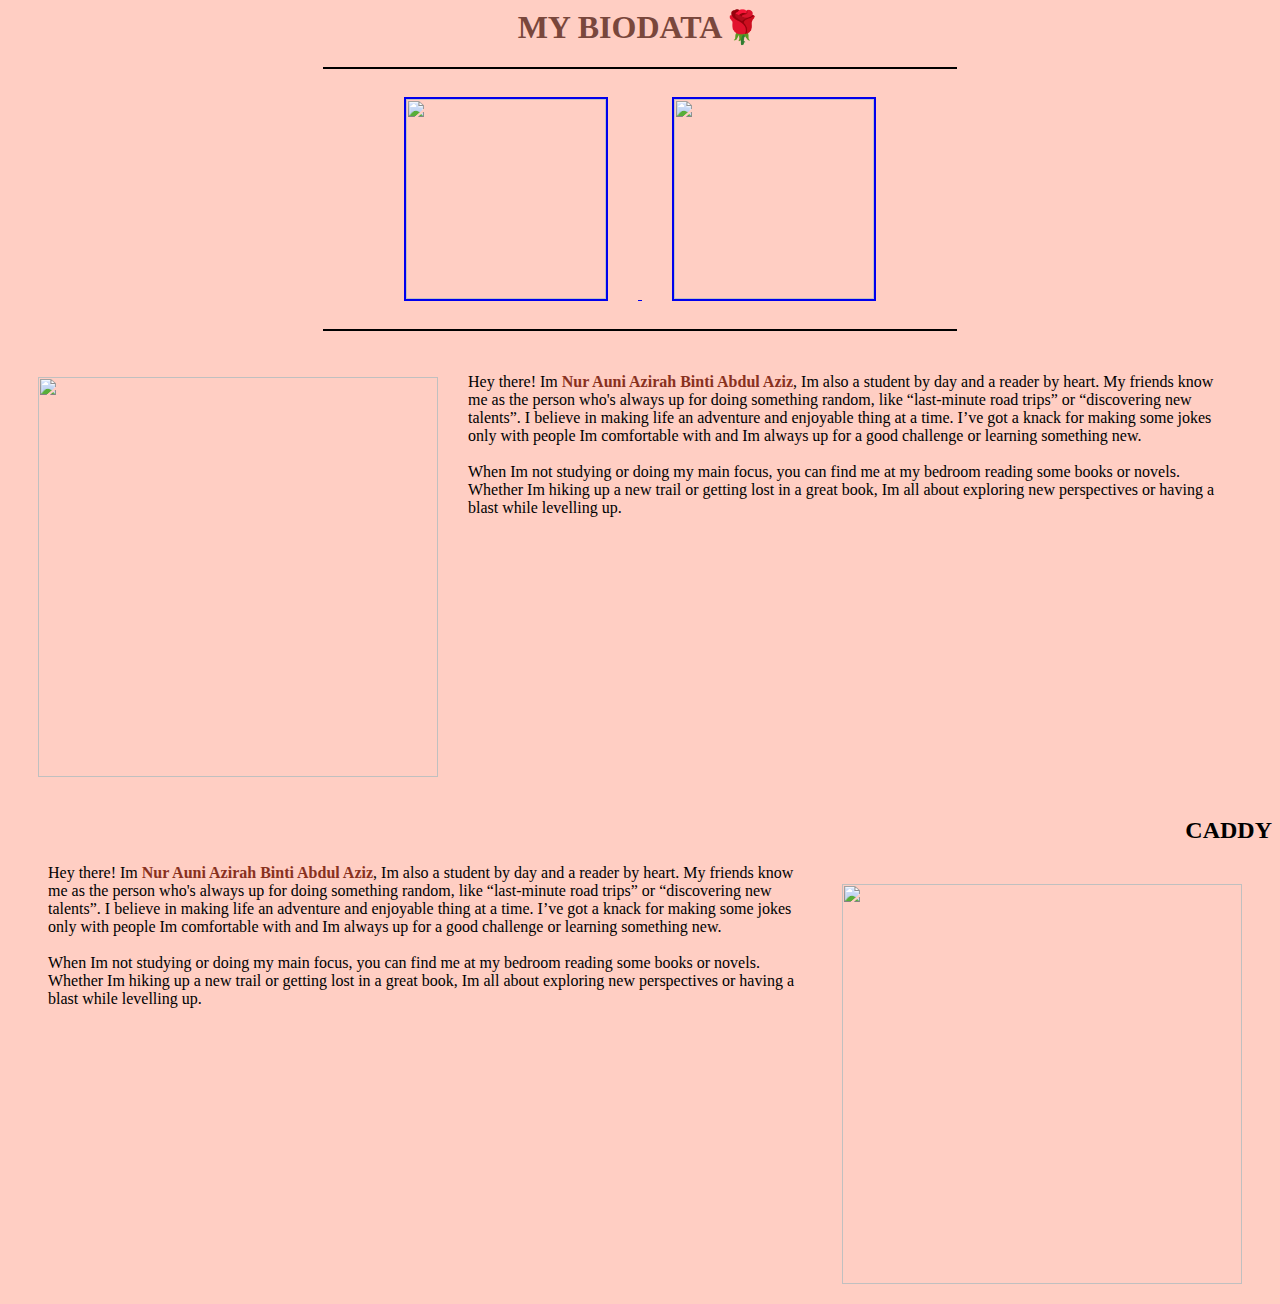
==== biodata.html @ 9ccead70 "First Committ" ====
<html>
    <head>
        <title>Biodata🪶</title>
    </head>

    <style>
        body
        {
            background-image: url(images/mugcake.jpg);
        }
    </style>

 <body bgcolor="#ffcec3">


        <center>
             <h1><font color="#79473c">MY BIODATA🌹</font></h1>
        </center>

            <hr size="2" color="black" width="50%">

                <div align="center">

                    <a href="images/photo_2024-11-05_14-39-22.jpg">
                        <img src="images/photo_2024-11-05_14-39-22.jpg"
                        width="200" border="2" hspace="30" vspace="20">
                    </a>

                    <a href="images/mugcake.jpg">
                        <img src="images/mugcake.jpg"
                        width="200" border="2" hspace="30" vspace="20">
                    </a>
                </div>

            <hr size="2" color="black" width="50%">    

            <br>
            
            <img src="images/photo_2024-11-05_13-39-24.jpg" height="400"
            style="float: left;" hspace="30" vspace="20">

        <blockquote>
          Hey there! Im <b><font color="#89311e">Nur Auni Azirah Binti Abdul Aziz</font></b>, Im also a student by day and a reader by heart. My friends know me as the person who's always up for doing something random, like “last-minute road trips” or “discovering new talents”. I believe in making life an adventure and enjoyable thing at a time. I’ve got a knack for making some jokes only with people Im comfortable with and Im always up for a good challenge or learning something new.
          <br>
          <br>
          When Im not studying or doing my main focus, you can find me at my bedroom reading some books or novels. Whether Im hiking up a new trail or getting lost in a great book, Im all about exploring new perspectives or having a blast while levelling up.
        </blockquote>

               <br clear="all">

                <h2 align="right"> CADDY</h2>

                <img src="images/photo_2024-11-05_13-39-24.jpg" height="400"
                style="float: right;" hspace="30" vspace="20">

            <blockquote>
               Hey there! Im <b><font color="#89311e">Nur Auni Azirah Binti Abdul Aziz</font></b>, Im also a student by day and a reader by heart. My friends know me as the person who's always up for doing something random, like “last-minute road trips” or “discovering new talents”. I believe in making life an adventure and enjoyable thing at a time. I’ve got a knack for making some jokes only with people Im comfortable with and Im always up for a good challenge or learning something new.
              <br>
              <br>
               When Im not studying or doing my main focus, you can find me at my bedroom reading some books or novels. Whether Im hiking up a new trail or getting lost in a great book, Im all about exploring new perspectives or having a blast while levelling up.
            </blockquote>



    </body>
</html>
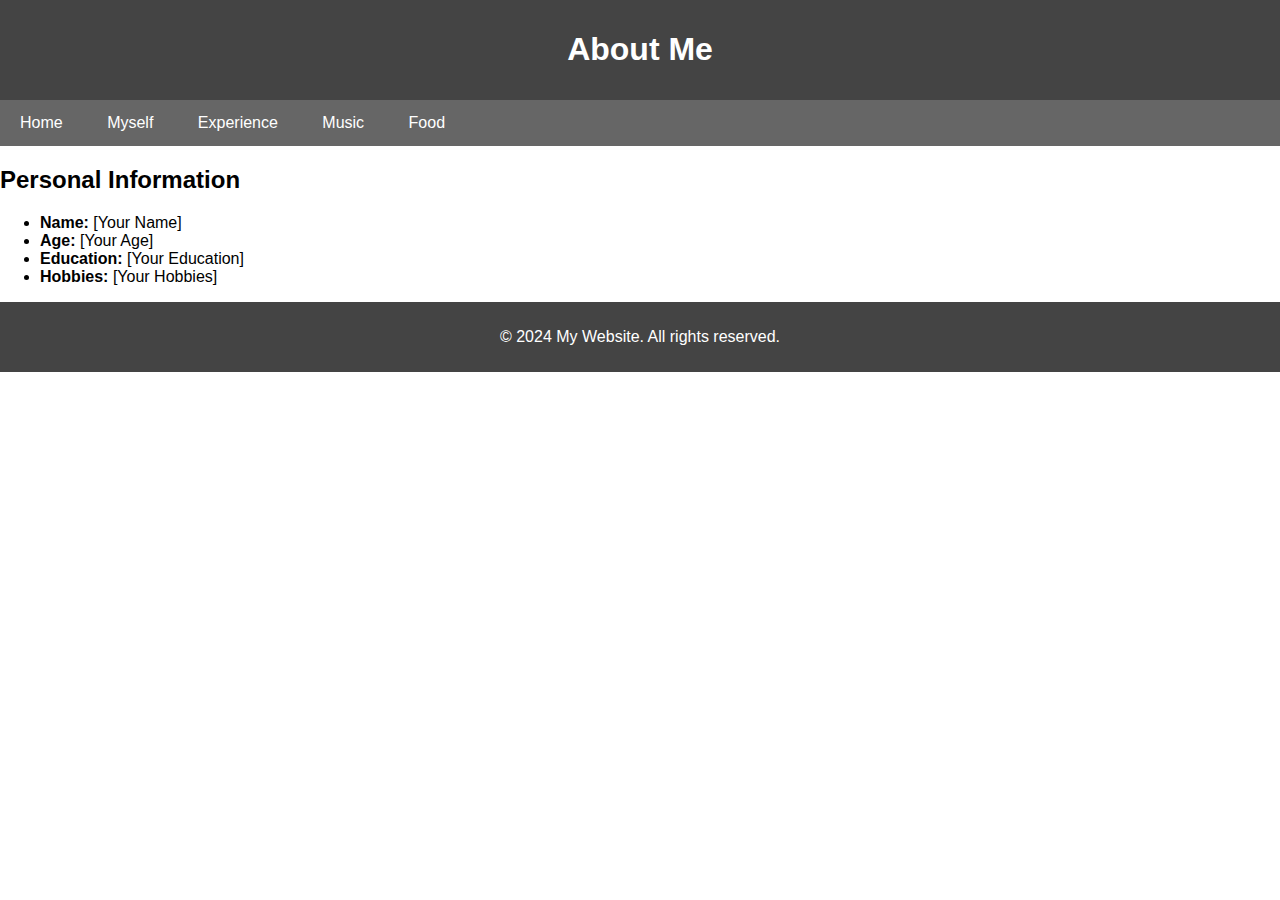
==== commit fc59a4be: "Update biodata.html" ====
--- a/biodata.html
+++ b/biodata.html
@@ -1,66 +1,36 @@
-<html>
-    <head>
-        <title>Biodata🪶</title>
-    </head>
+<!DOCTYPE html>
+<html lang="en">
+<head>
+    <meta charset="UTF-8">
+    <meta name="viewport" content="width=device-width, initial-scale=1.0">
+    <title>My Website - Biodata</title>
+    <link rel="stylesheet" href="style.css">
+</head>
+<body>
+    <header>
+        <h1>About Me</h1>
+    </header>
+    
+    <nav>
+        <a href="index.html">Home</a>
+        <a href="biodata.html">Myself</a>
+        <a href="experience.html">Experience</a>
+        <a href="music.html">Music</a>
+        <a href="food.html">Food</a>
+    </nav>
 
-    <style>
-        body
-        {
-            background-image: url(images/mugcake.jpg);
-        }
-    </style>
+    <main>
+        <h2>Personal Information</h2>
+        <ul>
+            <li><b>Name:</b> [Your Name]</li>
+            <li><b>Age:</b> [Your Age]</li>
+            <li><b>Education:</b> [Your Education]</li>
+            <li><b>Hobbies:</b> [Your Hobbies]</li>
+        </ul>
+    </main>
 
- <body bgcolor="#ffcec3">
-
-
-        <center>
-             <h1><font color="#79473c">MY BIODATA🌹</font></h1>
-        </center>
-
-            <hr size="2" color="black" width="50%">
-
-                <div align="center">
-
-                    <a href="images/photo_2024-11-05_14-39-22.jpg">
-                        <img src="images/photo_2024-11-05_14-39-22.jpg"
-                        width="200" border="2" hspace="30" vspace="20">
-                    </a>
-
-                    <a href="images/mugcake.jpg">
-                        <img src="images/mugcake.jpg"
-                        width="200" border="2" hspace="30" vspace="20">
-                    </a>
-                </div>
-
-            <hr size="2" color="black" width="50%">    
-
-            <br>
-            
-            <img src="images/photo_2024-11-05_13-39-24.jpg" height="400"
-            style="float: left;" hspace="30" vspace="20">
-
-        <blockquote>
-          Hey there! Im <b><font color="#89311e">Nur Auni Azirah Binti Abdul Aziz</font></b>, Im also a student by day and a reader by heart. My friends know me as the person who's always up for doing something random, like “last-minute road trips” or “discovering new talents”. I believe in making life an adventure and enjoyable thing at a time. I’ve got a knack for making some jokes only with people Im comfortable with and Im always up for a good challenge or learning something new.
-          <br>
-          <br>
-          When Im not studying or doing my main focus, you can find me at my bedroom reading some books or novels. Whether Im hiking up a new trail or getting lost in a great book, Im all about exploring new perspectives or having a blast while levelling up.
-        </blockquote>
-
-               <br clear="all">
-
-                <h2 align="right"> CADDY</h2>
-
-                <img src="images/photo_2024-11-05_13-39-24.jpg" height="400"
-                style="float: right;" hspace="30" vspace="20">
-
-            <blockquote>
-               Hey there! Im <b><font color="#89311e">Nur Auni Azirah Binti Abdul Aziz</font></b>, Im also a student by day and a reader by heart. My friends know me as the person who's always up for doing something random, like “last-minute road trips” or “discovering new talents”. I believe in making life an adventure and enjoyable thing at a time. I’ve got a knack for making some jokes only with people Im comfortable with and Im always up for a good challenge or learning something new.
-              <br>
-              <br>
-               When Im not studying or doing my main focus, you can find me at my bedroom reading some books or novels. Whether Im hiking up a new trail or getting lost in a great book, Im all about exploring new perspectives or having a blast while levelling up.
-            </blockquote>
-
-
-
-    </body>
-</html>+    <footer>
+        <p>&copy; 2024 My Website. All rights reserved.</p>
+    </footer>
+</body>
+</html>
--- a/style.css
+++ b/style.css
@@ -0,0 +1,36 @@
+body {
+    font-family: Arial, sans-serif;
+    margin: 0;
+    padding: 0;
+}
+
+header {
+    background: #444;
+    color: #fff;
+    text-align: center;
+    padding: 10px;
+}
+
+nav {
+    background: #666;
+    overflow: hidden;
+}
+
+nav a {
+    color: white;
+    padding: 14px 20px;
+    text-decoration: none;
+    display: inline-block;
+}
+
+nav a:hover {
+    background: #ddd;
+    color: black;
+}
+
+footer {
+    text-align: center;
+    padding: 10px;
+    background: #444;
+    color: white;
+}
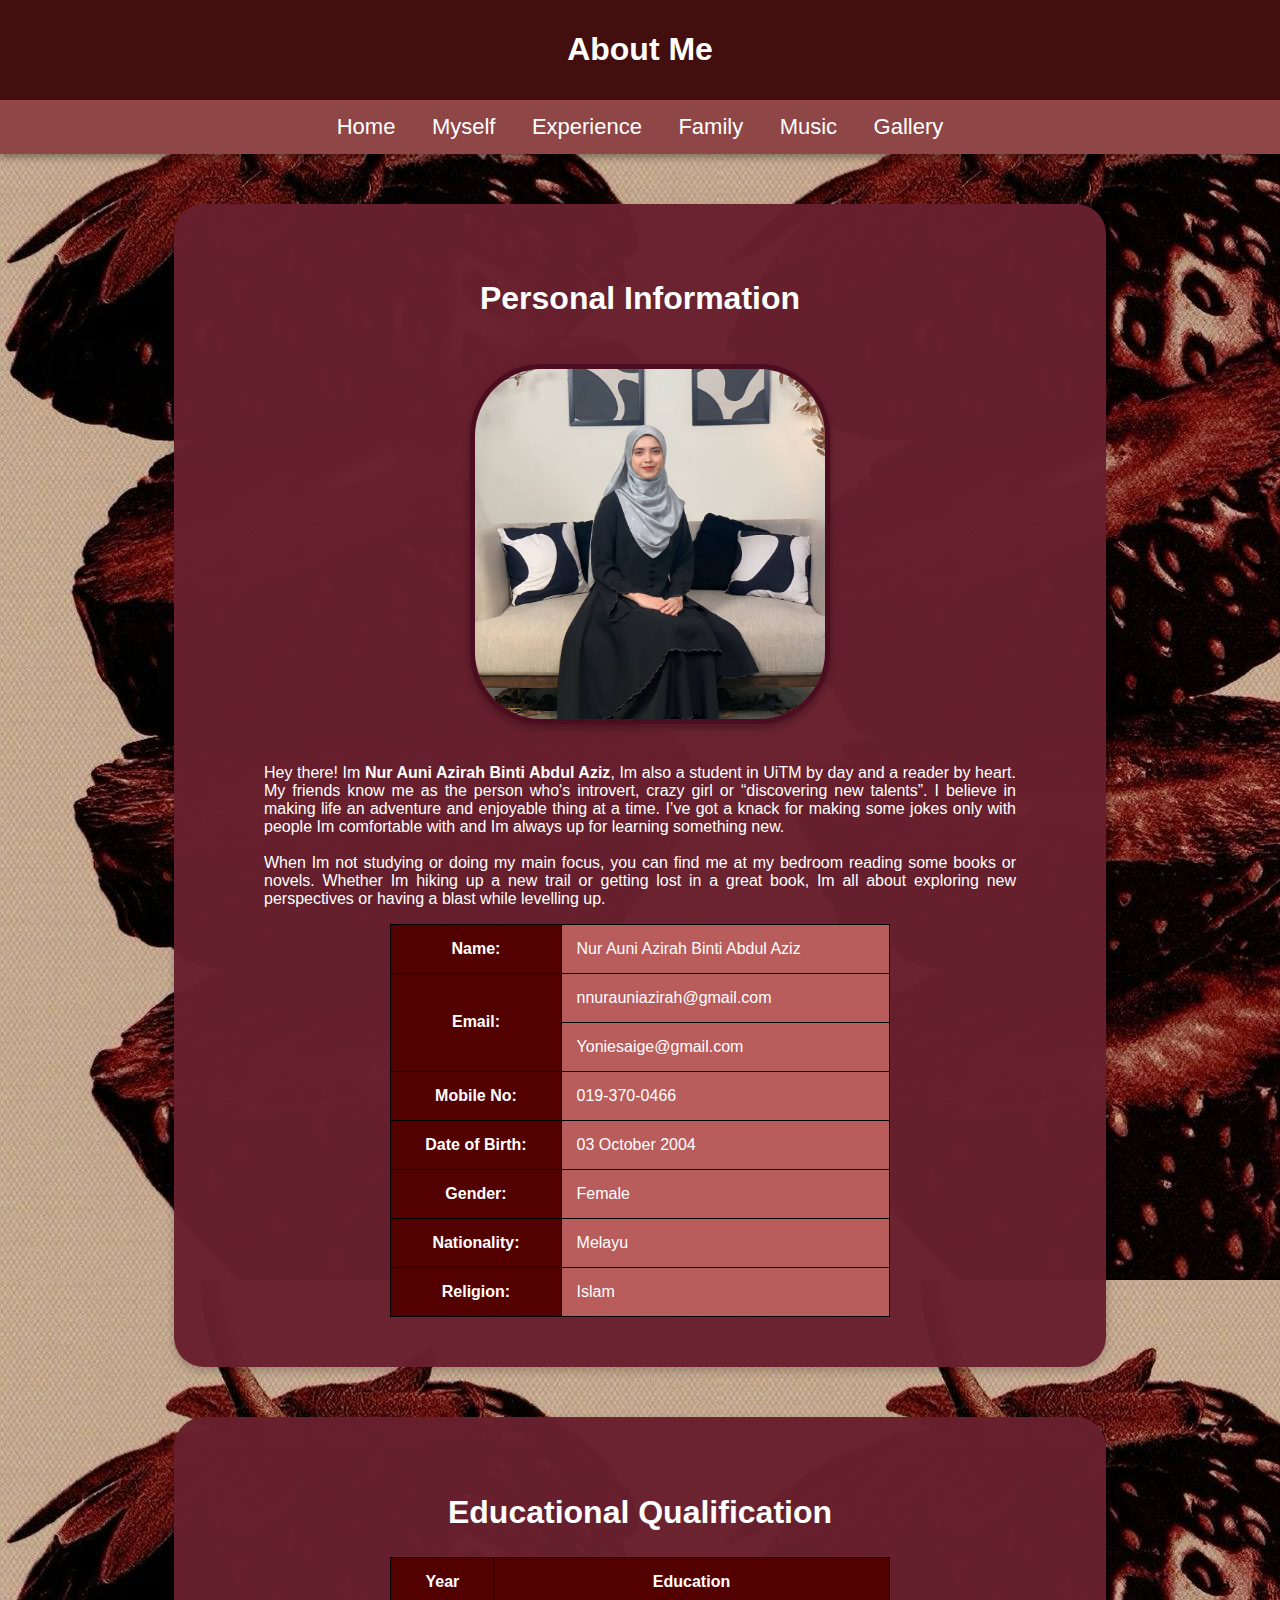
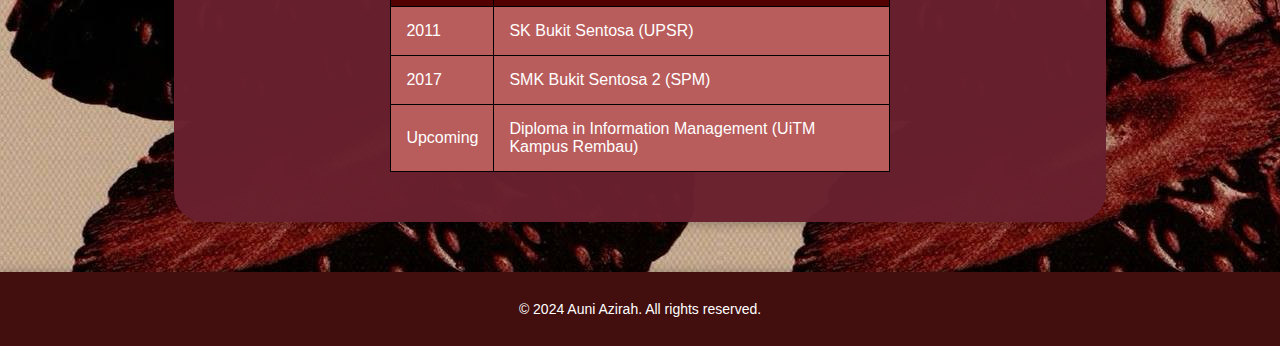
==== commit 7659a9e1: "second commit" ====
--- a/biodata.html
+++ b/biodata.html
@@ -1,36 +1,128 @@
 <!DOCTYPE html>
 <html lang="en">
-<head>
-    <meta charset="UTF-8">
-    <meta name="viewport" content="width=device-width, initial-scale=1.0">
-    <title>My Website - Biodata</title>
-    <link rel="stylesheet" href="style.css">
-</head>
-<body>
-    <header>
-        <h1>About Me</h1>
-    </header>
+    <head>
+        <meta charset="UTF-8">
+        <meta name="viewport" content="width=device-width, initial-scale=1.0">
+        <title>My Website - Biodata</title>
+        <link rel="stylesheet" href="style.css">
+    </head>
+
+    <style>
+       
+        table, td, tr, th
+            {
+                border: 1px solid black;
+                border-collapse: collapse;
+                padding: 15px;
+            }
+        td
+            {
+                text-align: left;
+                background-color: rgb(185, 92, 92);
+            }    
+        th
+            {
+                background-color: rgb(83, 0, 0);
+            }
+    </style>
+
+    <body>
+        <header>
+            <h1>About Me</h1>
+        </header>
+        
+        <nav>
+            <a href="index.html">Home</a>
+            <a href="biodata.html">Myself</a>
+            <a href="experience.html">Experience</a>
+            <a href="family.html">Family</a>
+            <a href="music.html">Music</a>
+            <a href="gallery.html">Gallery</a>
+        </nav>
+
+        <main>
+            <div class="box">
+                <h2>Personal Information</h2>
+                <div class="gallery">
+                    <a href="images/gmb dekat studio.jpg">
+                        <img src="images/gmb dekat studio.jpg" alt="Profile Picture" class="curved-rectangle"
+                        width="25%" border="2" hspace="30" vspace="20">
+                    </a>
+                </div>
+                <blockquote align="justify">
+                    Hey there! Im <b>Nur Auni Azirah Binti Abdul Aziz</b>, Im also a student in UiTM by day and a reader by heart. My friends know me as the person who's introvert, crazy girl or “discovering new talents”. I believe in making life an adventure and enjoyable thing at a time. I’ve got a knack for making some jokes only with people Im comfortable with and Im always up for learning something new.
+                    <br>
+                    <br>
+                    When Im not studying or doing my main focus, you can find me at my bedroom reading some books or novels. Whether Im hiking up a new trail or getting lost in a great book, Im all about exploring new perspectives or having a blast while levelling up.
+                  </blockquote>
+                <table style="width: 60%;" align="center">
+                    <tr>
+                        <th>Name:</th>
+                        <td>Nur Auni Azirah Binti Abdul Aziz</td>
+                    </tr>
+                    <tr>
+                        <th rowspan="2">Email:</th>
+                        <td>nnurauniazirah@gmail.com</td>
+                    </tr>
+                    <tr>
+                        <td>Yoniesaige@gmail.com</td>
+                    </tr>
+                    <tr>
+                        <th>Mobile No:</th>
+                        <td>019-370-0466</td>
+                    </tr>
+                    <tr>
+                        <th>Date of Birth:</th>
+                        <td>03 October 2004</td>
+                    </tr>
+                    <tr>
+                        <th>Gender:</th>
+                        <td>Female</td>
+                    </tr>
+                    <tr>
+                        <th>Nationality:</th>
+                        <td>Melayu</td>
+                    </tr>
+                    <tr>
+                        <th>Religion:</th>
+                        <td>Islam</td>
+                    </tr>
+
+                </table>
+            </div>
+
+            <div class="box">
+                <h2>Educational Qualification</h2>
+                <table style="width: 60%;" align="center">
+                    
+                    <tr>
+                        <th>Year</th>
+                        <th>Education</th>
+                    </tr>
     
-    <nav>
-        <a href="index.html">Home</a>
-        <a href="biodata.html">Myself</a>
-        <a href="experience.html">Experience</a>
-        <a href="music.html">Music</a>
-        <a href="food.html">Food</a>
-    </nav>
+                    <tr>
+                        <td>2011</td>
+                        <td>SK Bukit Sentosa (UPSR)</td>
+                    </tr>
 
-    <main>
-        <h2>Personal Information</h2>
-        <ul>
-            <li><b>Name:</b> [Your Name]</li>
-            <li><b>Age:</b> [Your Age]</li>
-            <li><b>Education:</b> [Your Education]</li>
-            <li><b>Hobbies:</b> [Your Hobbies]</li>
-        </ul>
-    </main>
+                    <tr>
+                        <td>2017</td>
+                        <td>SMK Bukit Sentosa 2 (SPM)</td>
+                    </tr>
 
-    <footer>
-        <p>&copy; 2024 My Website. All rights reserved.</p>
-    </footer>
-</body>
+                    <tr>
+                        <td>Upcoming</td>
+                        <td>Diploma in Information Management (UiTM Kampus Rembau)</td>
+                    </tr>
+                </table>
+            </div>
+
+            
+        </main>
+
+        <footer>
+            <p>&copy; 2024 Auni Azirah. All rights reserved.</p>
+        </footer>
+
+    </body>
 </html>
--- a/style.css
+++ b/style.css
@@ -1,26 +1,43 @@
 body {
-    font-family: Arial, sans-serif;
+    background-image: url(images/Strawberry.jpg);
+    font-family: Verdana, Geneva, Tahoma, sans-serif;
     margin: 0;
     padding: 0;
 }
 
+.box {
+    text-align: center;
+    color: white;
+    margin: 50px auto;
+    padding: 50px;
+    border-radius: 30px;
+    background: rgb(104, 32, 46, 0.975);
+    box-shadow: 0 4px 8px rgba(0, 0, 0, 0.2);
+    max-width: 65%;
+}
+
 header {
-    background: #444;
+    background: rgb(66, 14, 14);
     color: #fff;
     text-align: center;
     padding: 10px;
 }
 
 nav {
-    background: #666;
+    text-align: center;
+    background: rgb(143, 70, 70);
     overflow: hidden;
+    box-shadow: 0 4px 6px rgba(0, 0, 0, 0.3);
 }
 
 nav a {
     color: white;
-    padding: 14px 20px;
+    text-align: center;
+    padding: 14px 16px;
     text-decoration: none;
+    font-size: 22px;
     display: inline-block;
+    transition: background-color 0.3s, color 0.3s;
 }
 
 nav a:hover {
@@ -28,9 +45,50 @@
     color: black;
 }
 
+.curved-rectangle {
+    width: 350px;
+    height: 350px;
+    border-radius: 20%;
+    object-fit: cover;
+    border: 5px solid #4b0d1f;
+    box-shadow: 0 4px 8px rgba(0, 0, 0, 0.3);
+}
+
+.gallery-container {
+    display: flex;
+    justify-content: center; /* Center the items */
+    align-items: center;
+    flex-wrap: nowrap; /* Allow items to wrap to the next line if necessary */
+    margin: 20px 0;
+}
+
+.gallery {
+    width: 100%;
+    height: 100%;
+    object-fit: cover;
+    transition: transform 0.3s ease;
+    margin: 10px;
+}
+
+.gallery:hover {
+    transform: scale(1.05);
+    cursor: pointer;
+}
+
+h2 {
+    font-size: 2.0em;
+    color: #ffffff;
+}
+
 footer {
     text-align: center;
-    padding: 10px;
-    background: #444;
+    padding: 15px 0;
+    background-color: rgba(66, 14, 14);
     color: white;
+    position: relative;
+    width: 100%;
+    margin-top: 50px;
+    font-size: 14px;
+    box-shadow: 0 -2px 8px rgba(0, 0, 0, 0.2);
 }
+
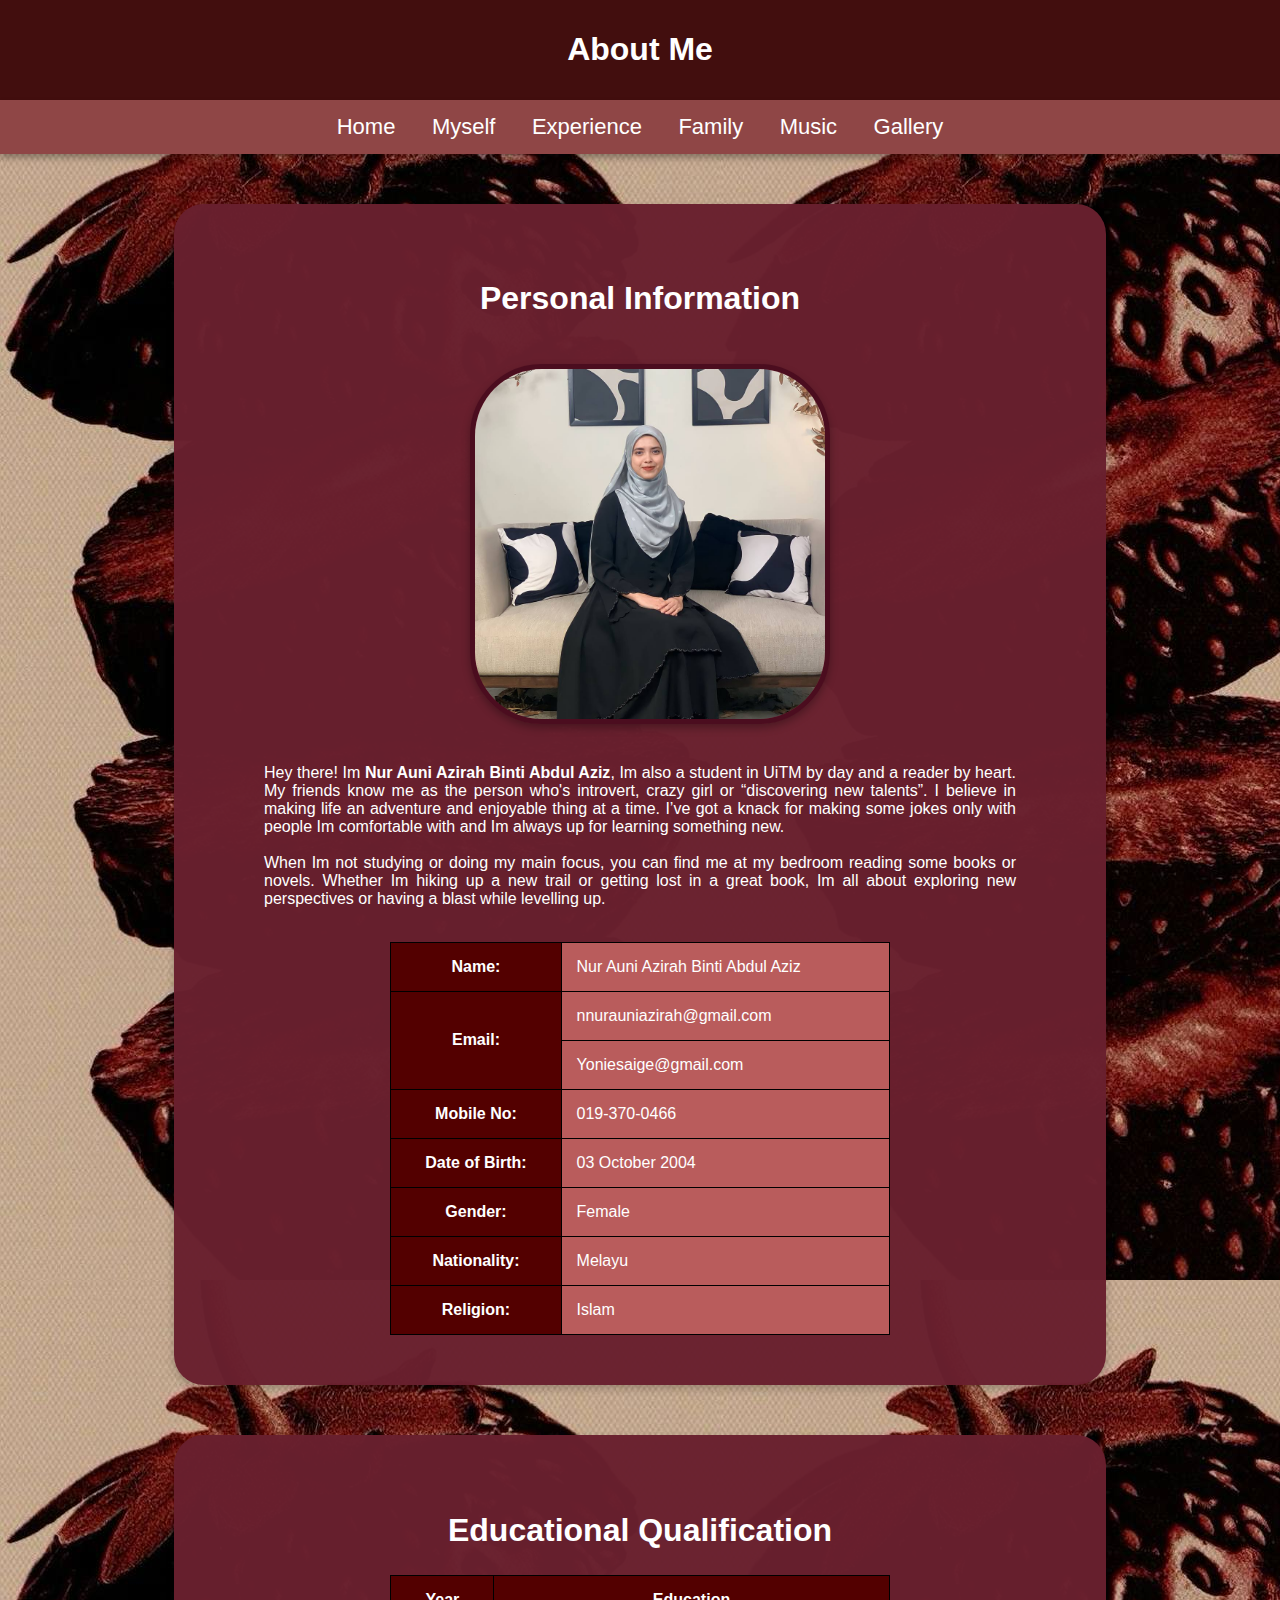
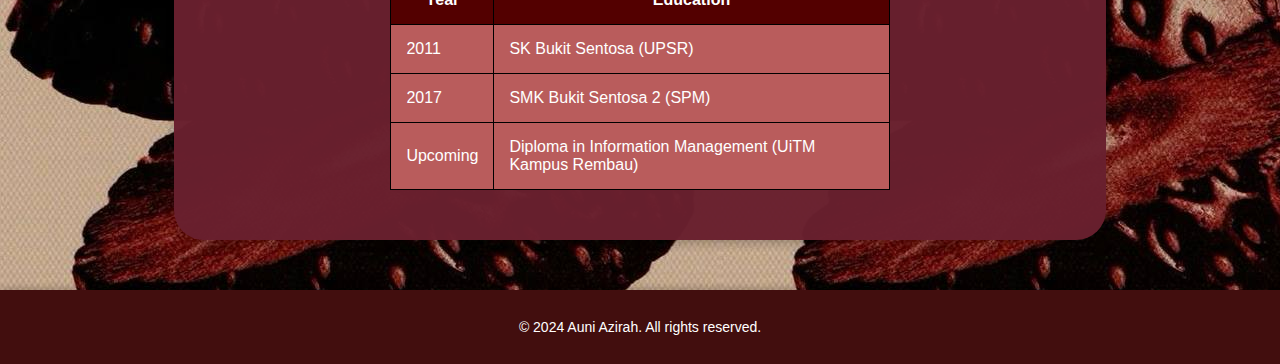
==== commit 64a37d4d: "third commit" ====
--- a/biodata.html
+++ b/biodata.html
@@ -55,6 +55,9 @@
                     <br>
                     When Im not studying or doing my main focus, you can find me at my bedroom reading some books or novels. Whether Im hiking up a new trail or getting lost in a great book, Im all about exploring new perspectives or having a blast while levelling up.
                   </blockquote>
+
+                  <br>
+                  
                 <table style="width: 60%;" align="center">
                     <tr>
                         <th>Name:</th>
--- a/style.css
+++ b/style.css
@@ -56,9 +56,9 @@
 
 .gallery-container {
     display: flex;
-    justify-content: center; /* Center the items */
+    justify-content: center;
     align-items: center;
-    flex-wrap: nowrap; /* Allow items to wrap to the next line if necessary */
+    flex-wrap: wrap; 
     margin: 20px 0;
 }
 
